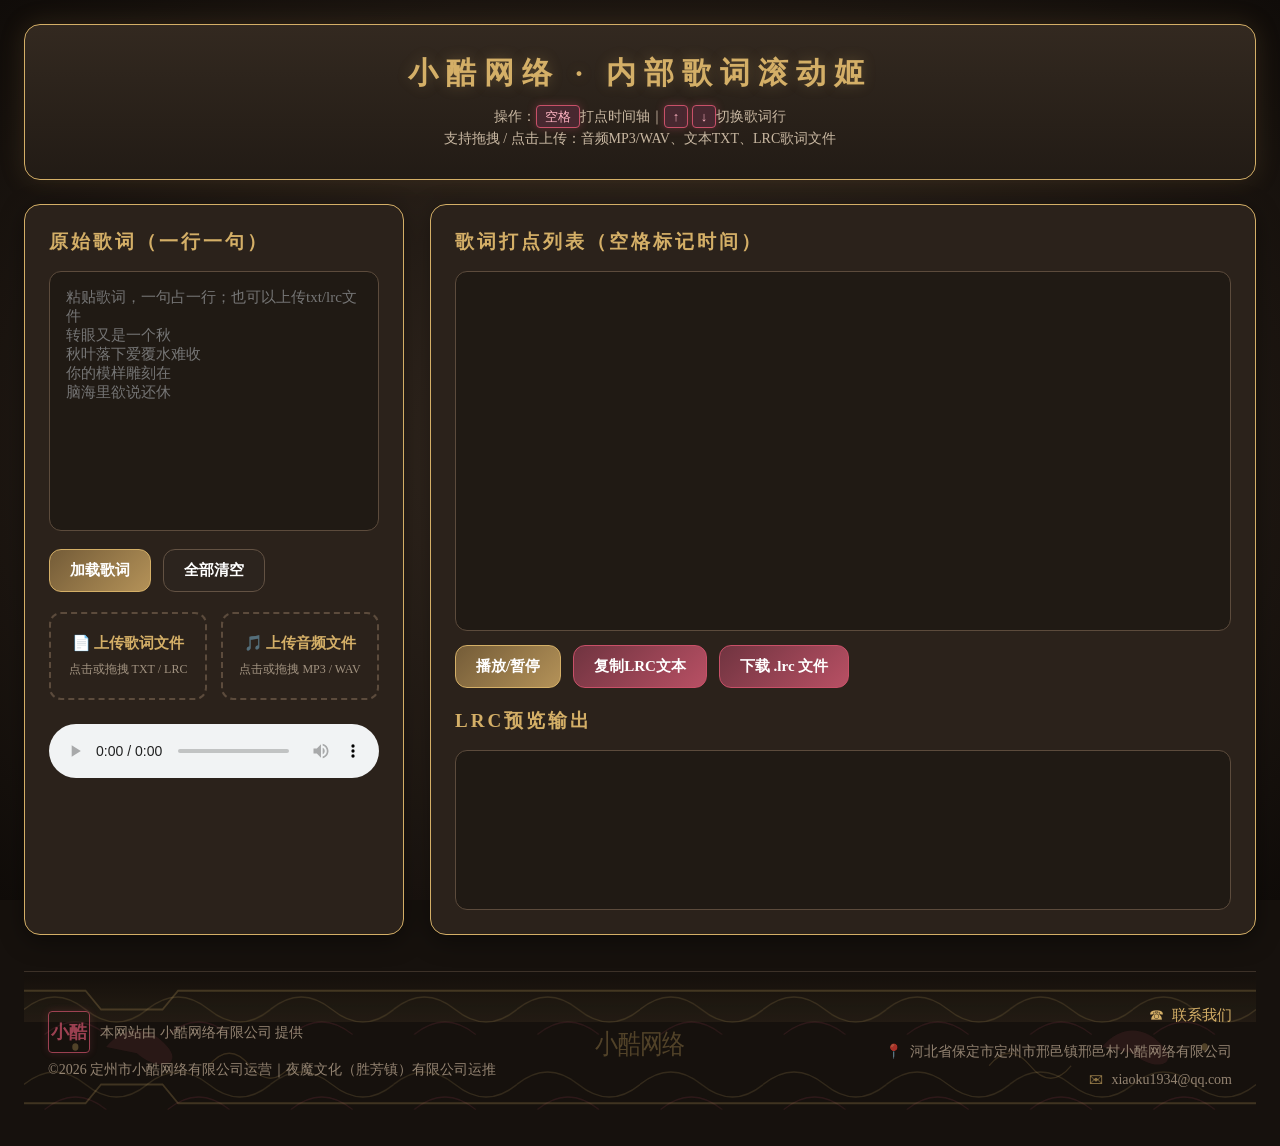
==== index.html @ b185fd9a "Add files via upload" ====
<!DOCTYPE html>
<html lang="zh-CN">
<head>
<meta charset="UTF-8" />
<title>小酷网络 · 内部歌词滚动姬</title>
<meta name="viewport" content="width=device-width, initial-scale=1.0"/>
<style>
:root {
  --ink:#e8d8c4;
  --paper:#2b221b;
  --dark:#16110d;
  --gold:#d4af67;
  --red:#c85068;
  --border:#5c4b3c;
}
*{margin:0;padding:0;box-sizing:border-box;font-family:"KaiTi","STKaiti",Consolas,serif;}
body{
  background-color:var(--dark);
  color:var(--ink);
  padding:24px;
  min-height:100vh;
  position:relative;
}
body::before{
  content:"";
  position:fixed;
  top:0;left:0;
  width:100%;height:100%;
  background:radial-gradient(ellipse at center,#382c22 0%,#100c09 100%);
  z-index:-1;
}
.container{max-width:1380px;margin:0 auto;}
.header{
  text-align:center;
  padding:28px 16px;
  border:1px solid var(--gold);
  border-radius:16px;
  background:linear-gradient(180deg,#332920,#221b15);
  box-shadow:0 0 24px #8b6d3c38;
  margin-bottom:24px;
}
.header h1{
  font-size:30px;
  color:var(--gold);
  letter-spacing:8px;
  text-shadow:0 0 14px #d4af6744;
}
.tip{
  color:#c9b8a2;
  font-size:14px;
  margin-top:12px;
  line-height:1.6;
}
kbd{
  background:#482830;
  color:#ffb4c2;
  border:1px solid var(--red);
  padding:3px 8px;
  border-radius:4px;
  font-size:13px;
  box-shadow:0 0 8px #c8506860;
}
.main-wrap{display:grid;grid-template-columns:380px 1fr;gap:26px;}
.panel{
  background:var(--paper);
  border:1px solid var(--gold);
  border-radius:16px;
  padding:24px;
  box-shadow:0 6px 24px #00000066;
}
h3{
  color:var(--gold);
  margin-bottom:16px;
  font-size:19px;
  letter-spacing:3px;
}
textarea{
  width:100%;
  height:260px;
  background:#201a14;
  border:1px solid var(--border);
  border-radius:12px;
  color:var(--ink);
  padding:16px;
  font-size:15px;
  resize:none;
  outline:none;
}
textarea:focus{
  border-color:var(--gold);
}
.btn-row{display:flex;gap:12px;flex-wrap:wrap;margin:14px 0 20px 0;}
button{
  padding:11px 20px;
  border:1px solid var(--gold);
  border-radius:12px;
  background:linear-gradient(135deg,#745c38,#b49258);
  color:#fff;
  font-weight:bold;
  cursor:pointer;
  font-family:"KaiTi";
  transition:0.24s;
  font-size:15px;
}
button:hover{
  box-shadow:0 0 12px #d4af6755;
  transform:translateY(-1px);
}
button.sec{
  background:linear-gradient(135deg,#703440,#b85064);
  border-color:var(--red);
}
button.warn{
  background:#2c241e;
  border-color:#635243;
}
.upload-group{
  display:grid;
  grid-template-columns:1fr 1fr;
  gap:14px;
  margin-bottom:18px;
}
.upload-card{
  border:2px dashed var(--border);
  padding:20px 12px;
  text-align:center;
  border-radius:12px;
  color:#c9b8a2;
  transition:0.24s;
  cursor:pointer;
}
.upload-card:hover{
  border-color:var(--gold);
  background:rgba(212,175,103,0.06);
}
.upload-card h4{
  color:var(--gold);
  margin-bottom:6px;
  font-size:15px;
}
.upload-card small{
  font-size:12px;
  opacity:0.75;
}
#lyricList{
  height:360px;
  overflow:auto;
  background:#201a14;
  border:1px solid var(--border);
  border-radius:12px;
  padding:16px;
  font-size:15px;
}
.line-item{padding:7px 10px;cursor:pointer;border-radius:6px;margin:2px 0;}
.line-item.active{background:#442c34;color:#ffb4c2;}
.preview-box{
  white-space:pre-wrap;
  padding:16px;
  background:#201a14;
  border-radius:12px;
  min-height:160px;
  border:1px solid var(--border);
  font-size:14px;
}
audio{width:100%;border-radius:10px;margin-top:6px;}

/* 底部古风样式 */
.footer{
  margin-top:36px;
  padding:28px 24px;
  border-top:1px solid #3c3128;
  position:relative;
  overflow:hidden;
  font-size:14px;
  color:#948472;
}
.footer-bg{
  position:absolute;
  left:0;
  right:0;
  top:0;
  bottom:0;
  pointer-events:none;
  opacity:0.9;
}
.footer-pattern{
  width:100%;
  height:100%;
}
.footer-inner{
  position:relative;
  z-index:2;
  display:flex;
  justify-content:space-between;
  align-items:center;
  gap:24px;
  flex-wrap:wrap;
}
.footer-left{
  text-align:left;
  line-height:1.8;
}
.footer-brand{
  display:flex;
  align-items:center;
  gap:10px;
  margin-bottom:4px;
}
.seal{
  display:inline-flex;
  align-items:center;
  justify-content:center;
  width:42px;
  height:42px;
  border:1px solid #c85068;
  color:#c85068;
  font-size:18px;
  font-weight:bold;
  border-radius:4px;
  opacity:0.75;
  box-shadow:0 0 8px #c8506840;
}
.footer-right{
  text-align:right;
  line-height:2;
}
.contact-title{
  display:flex;
  align-items:center;
  justify-content:flex-end;
  gap:8px;
  color:#d4af67;
  font-size:15px;
  margin-bottom:8px;
}
.contact-item{
  display:flex;
  align-items:center;
  justify-content:flex-end;
  gap:8px;
}
.contact-item .icon{
  color:#d4af67;
  opacity:0.65;
}
input[type="file"]{display:none;}
@media(max-width:960px){
  .main-wrap{grid-template-columns:1fr;}
  .upload-group{grid-template-columns:1fr;}
  .footer-inner{
    flex-direction:column;
  }
  .footer-left,.footer-right{
    text-align:center;
  }
  .footer-brand{
    justify-content:center;
  }
  .contact-title,.contact-item{
    justify-content:center;
  }
}
</style>
</head>
<body>
<div class="container">
<div class="header">
  <h1>小酷网络 · 内部歌词滚动姬</h1>
  <div class="tip">操作：<kbd>空格</kbd>打点时间轴｜<kbd>↑</kbd> <kbd>↓</kbd>切换歌词行<br>支持拖拽 / 点击上传：音频MP3/WAV、文本TXT、LRC歌词文件</div>
</div>
<div class="main-wrap">
  <div class="panel">
    <h3>原始歌词（一行一句）</h3>
    <textarea id="rawLyric" placeholder="粘贴歌词，一句占一行；也可以上传txt/lrc文件
转眼又是一个秋
秋叶落下爱覆水难收
你的模样雕刻在
脑海里欲说还休"></textarea>

    <div class="btn-row">
      <button onclick="parseLyric()">加载歌词</button>
      <button class="warn" onclick="clearAll()">全部清空</button>
    </div>

    <div class="upload-group">
      <div class="upload-card" id="cardText">
        <h4>📄 上传歌词文件</h4>
        <small>点击或拖拽 TXT / LRC</small>
        <input type="file" id="fileText" accept=".txt,.lrc">
      </div>
      <div class="upload-card" id="cardAudio">
        <h4>🎵 上传音频文件</h4>
        <small>点击或拖拽 MP3 / WAV</small>
        <input type="file" id="fileAudio" accept="audio/*">
      </div>
    </div>

    <audio id="audioPlayer" controls>
  </div>

  <div class="panel">
    <h3>歌词打点列表（空格标记时间）</h3>
    <div id="lyricList"></div>
    <div class="btn-row">
      <button onclick="playAudio()">播放/暂停</button>
      <button class="sec" onclick="copyLrc()">复制LRC文本</button>
      <button class="sec" onclick="downloadLrc()">下载 .lrc 文件</button>
    </div>
    <h3>LRC预览输出</h3>
    <div class="preview-box" id="lrcPreview"></div>
  </div>
</div>

<div class="footer">
  <div class="footer-bg">
    <svg class="footer-pattern" viewBox="0 0 1200 120" preserveAspectRatio="none">
      <defs>
        <pattern id="cloudPattern" width="120" height="60" patternUnits="userSpaceOnUse">
          <path d="M0 30 Q30 10 60 30 Q90 50 120 30" fill="none" stroke="#d4af67" stroke-width="1.2" opacity="0.18"/>
          <path d="M20 50 Q50 30 80 50" fill="none" stroke="#c85068" stroke-width="1" opacity="0.15"/>
        </pattern>
        <linearGradient id="fadeUp" x1="0" y1="100%" x2="0" y2="0%">
          <stop offset="0%" stop-color="#d4af67" stop-opacity="0.08"/>
          <stop offset="100%" stop-color="#d4af67" stop-opacity="0"/>
        </linearGradient>
      </defs>
      <rect x="0" y="0" width="1200" height="120" fill="url(#cloudPattern)"/>
      <rect x="0" y="0" width="1200" height="40" fill="url(#fadeUp)"/>
      <path d="M0 15 L60 15 L75 30 L135 30 L150 15 L1200 15" fill="none" stroke="#d4af67" stroke-width="1.5" opacity="0.25"/>
      <path d="M0 105 L60 105 L75 90 L135 90 L150 105 L1200 105" fill="none" stroke="#d4af67" stroke-width="1.5" opacity="0.25"/>
      <text x="600" y="65" text-anchor="middle" font-size="22" fill="#d4af67" opacity="0.35" font-family="KaiTi, STKaiti, serif">小酷网络</text>
      <path d="M80 60 C100 40 125 45 140 60 C155 75 130 80 110 65 Z" fill="#c85068" opacity="0.12"/>
      <path d="M1050 60 C1070 40 1095 45 1110 60 C1125 75 1100 80 1080 65 Z" fill="#c85068" opacity="0.12"/>
      <circle cx="50" cy="60" r="3" fill="#d4af67" opacity="0.35"/>
      <circle cx="1150" cy="60" r="3" fill="#d4af67" opacity="0.35"/>
      <path d="M180 75 Q200 55 220 75 Q240 95 260 75" fill="none" stroke="#d4af67" stroke-width="1" opacity="0.2"/>
      <path d="M940 75 Q960 55 980 75 Q1000 95 1020 75" fill="none" stroke="#d4af67" stroke-width="1" opacity="0.2"/>
    </svg>
  </div>
  <div class="footer-inner">
    <div class="footer-left">
      <div class="footer-brand">
        <span class="seal">小酷</span>
        <span>本网站由 小酷网络有限公司 提供</span>
      </div>
      <div>©2026 定州市小酷网络有限公司运营｜夜魔文化（胜芳镇）有限公司运推</div>
    </div>
    <div class="footer-right">
      <div class="contact-title">
        <span class="icon">☎</span>
        <span>联系我们</span>
      </div>
      <div class="contact-item">
        <span class="icon">📍</span>
        <span>河北省保定市定州市邢邑镇邢邑村小酷网络有限公司</span>
      </div>
      <div class="contact-item">
        <span class="icon">✉</span>
        <span>xiaoku1934@qq.com</span>
      </div>
    </div>
  </div>
</div>
</div>

<script>
let lyricLines = [];
let currentIndex = 0;
const audio = document.getElementById('audioPlayer');
const rawTextarea = document.getElementById('rawLyric');
const listDom = document.getElementById('lyricList');
const previewDom = document.getElementById('lrcPreview');

const cardText = document.getElementById('cardText');
const fileText = document.getElementById('fileText');
const cardAudio = document.getElementById('cardAudio');
const fileAudio = document.getElementById('fileAudio');

cardText.onclick = ()=>fileText.click();
fileText.onchange = function(){
  const f = this.files[0];
  if(!f) return;
  const r = new FileReader();
  r.onload = e=> rawTextarea.value = e.target.result;
  r.readAsText(f);
}
cardText.addEventListener('dragover',e=>e.preventDefault());
cardText.addEventListener('drop',e=>{
  e.preventDefault();
  const f = e.dataTransfer.files[0];
  if(!f) return;
  const r = new FileReader();
  r.onload = ev=> rawTextarea.value = ev.target.result;
  r.readAsText(f);
})

cardAudio.onclick = ()=>fileAudio.click();
fileAudio.onchange = function(){
  const f = this.files[0];
  if(!f) return;
  audio.src = URL.createObjectURL(f);
}
cardAudio.addEventListener('dragover',e=>e.preventDefault());
cardAudio.addEventListener('drop',e=>{
  e.preventDefault();
  const f = e.dataTransfer.files[0];
  if(f&&f.type.startsWith('audio/')){
    audio.src = URL.createObjectURL(f);
  }
})

function parseLyric(){
  const text = rawTextarea.value.trim();
  if(!text)return alert("请输入或上传歌词");
  lyricLines = text.split('\n').map(line=>({text:line.trim(),time:null})).filter(i=>i.text);
  currentIndex = 0;
  renderList();
  updatePreview();
}

function renderList(){
  listDom.innerHTML = '';
  lyricLines.forEach((item,i)=>{
    const div = document.createElement('div');
    div.className = 'line-item' + (i===currentIndex?' active':'');
    const timeStr = item.time ? formatTime(item.time) : '[未打点]';
    div.innerText = `${timeStr} ${item.text}`;
    div.onclick = ()=>{currentIndex=i;renderList();};
    listDom.appendChild(div);
  })
}

function formatTime(sec){
  const m = Math.floor(sec/60);
  const s = sec%60;
  return `[${String(m).padStart(2,'0')}:${s.toFixed(2).padStart(5,'0')}]`;
}

function buildLrc(){
  return lyricLines.filter(x=>x.time).map(l=>`${formatTime(l.time)}${l.text}`).join('\n');
}

function updatePreview(){
  previewDom.innerText = buildLrc();
}

document.addEventListener('keydown',ev=>{
  if(ev.target.tagName==='TEXTAREA') return;
  if(lyricLines.length===0) return;
  if(ev.code==='Space'){
    ev.preventDefault();
    lyricLines[currentIndex].time = audio.currentTime;
    currentIndex++;
    if(currentIndex>=lyricLines.length) currentIndex = lyricLines.length-1;
    renderList();
    updatePreview();
  }
  if(ev.code==='ArrowUp'){
    ev.preventDefault();
    if(currentIndex>0) currentIndex--;
    renderList();
  }
  if(ev.code==='ArrowDown'){
    ev.preventDefault();
    if(currentIndex<lyricLines.length-1) currentIndex++;
    renderList();
  }
})

function playAudio(){
  if(audio.paused) audio.play();
  else audio.pause();
}

function copyLrc(){
  const str = buildLrc();
  if(!str) return alert("还没有打点");
  navigator.clipboard.writeText(str).then(()=>alert("复制成功！"));
}

function downloadLrc(){
  const content = buildLrc();
  if(!content) return alert("暂无打点内容");
  const blob = new Blob([content],{type:'text/plain'});
  const a = document.createElement('a');
  a.href = URL.createObjectURL(blob);
  a.download = '小酷输出.lrc';
  a.click();
}

function clearAll(){
  rawTextarea.value='';
  lyricLines=[];
  currentIndex=0;
  listDom.innerHTML='';
  previewDom.innerText='';
  audio.src='';
  fileText.value='';
  fileAudio.value='';
}
</script>
</body>
</html>
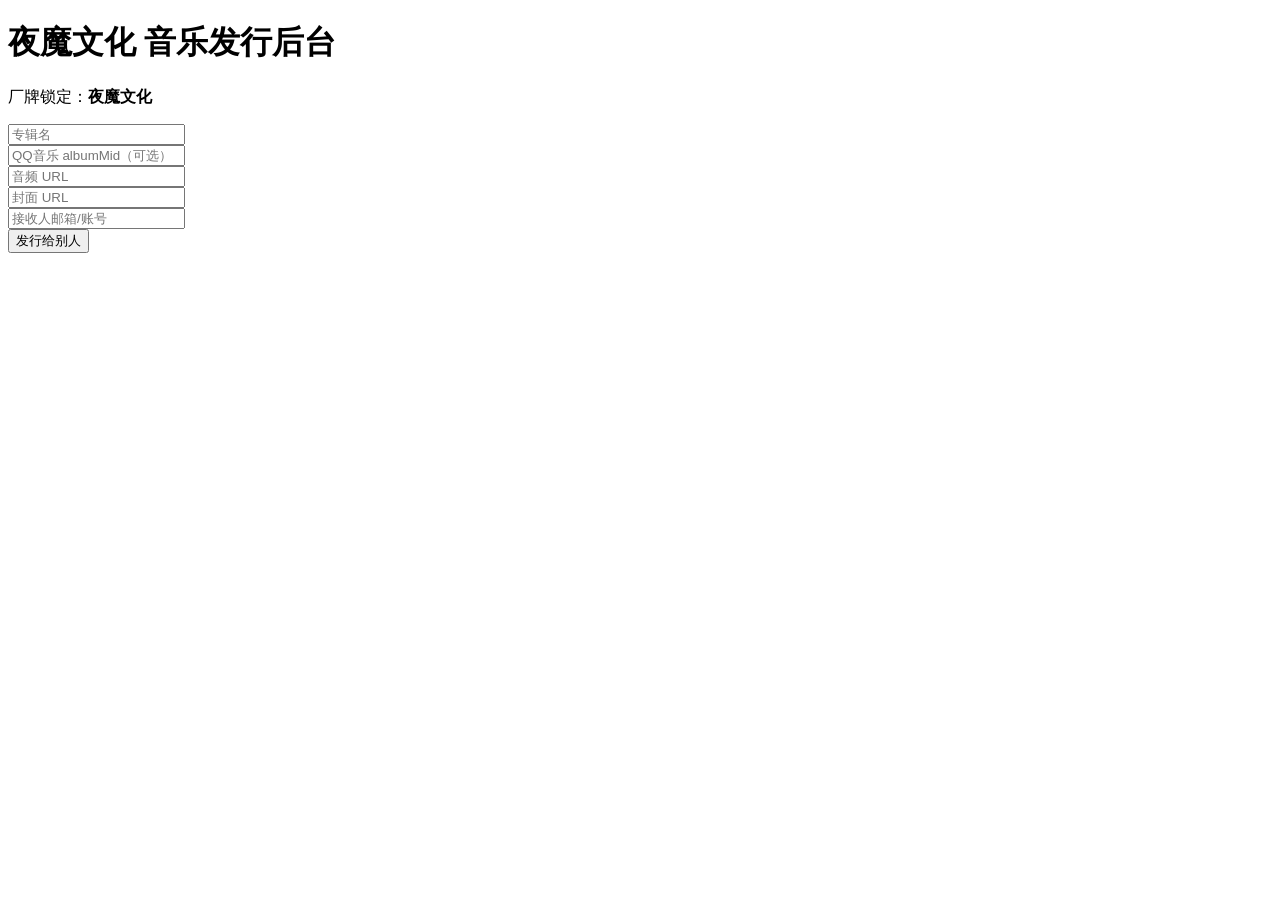
==== commit cf23d4ef: "Update index.html" ====
--- a/index.html
+++ b/index.html
@@ -1,503 +1,25 @@
-<!DOCTYPE html>
-<html lang="zh-CN">
-<head>
-<meta charset="UTF-8" />
-<title>小酷网络 · 内部歌词滚动姬</title>
-<meta name="viewport" content="width=device-width, initial-scale=1.0"/>
-<style>
-:root {
-  --ink:#e8d8c4;
-  --paper:#2b221b;
-  --dark:#16110d;
-  --gold:#d4af67;
-  --red:#c85068;
-  --border:#5c4b3c;
-}
-*{margin:0;padding:0;box-sizing:border-box;font-family:"KaiTi","STKaiti",Consolas,serif;}
-body{
-  background-color:var(--dark);
-  color:var(--ink);
-  padding:24px;
-  min-height:100vh;
-  position:relative;
-}
-body::before{
-  content:"";
-  position:fixed;
-  top:0;left:0;
-  width:100%;height:100%;
-  background:radial-gradient(ellipse at center,#382c22 0%,#100c09 100%);
-  z-index:-1;
-}
-.container{max-width:1380px;margin:0 auto;}
-.header{
-  text-align:center;
-  padding:28px 16px;
-  border:1px solid var(--gold);
-  border-radius:16px;
-  background:linear-gradient(180deg,#332920,#221b15);
-  box-shadow:0 0 24px #8b6d3c38;
-  margin-bottom:24px;
-}
-.header h1{
-  font-size:30px;
-  color:var(--gold);
-  letter-spacing:8px;
-  text-shadow:0 0 14px #d4af6744;
-}
-.tip{
-  color:#c9b8a2;
-  font-size:14px;
-  margin-top:12px;
-  line-height:1.6;
-}
-kbd{
-  background:#482830;
-  color:#ffb4c2;
-  border:1px solid var(--red);
-  padding:3px 8px;
-  border-radius:4px;
-  font-size:13px;
-  box-shadow:0 0 8px #c8506860;
-}
-.main-wrap{display:grid;grid-template-columns:380px 1fr;gap:26px;}
-.panel{
-  background:var(--paper);
-  border:1px solid var(--gold);
-  border-radius:16px;
-  padding:24px;
-  box-shadow:0 6px 24px #00000066;
-}
-h3{
-  color:var(--gold);
-  margin-bottom:16px;
-  font-size:19px;
-  letter-spacing:3px;
-}
-textarea{
-  width:100%;
-  height:260px;
-  background:#201a14;
-  border:1px solid var(--border);
-  border-radius:12px;
-  color:var(--ink);
-  padding:16px;
-  font-size:15px;
-  resize:none;
-  outline:none;
-}
-textarea:focus{
-  border-color:var(--gold);
-}
-.btn-row{display:flex;gap:12px;flex-wrap:wrap;margin:14px 0 20px 0;}
-button{
-  padding:11px 20px;
-  border:1px solid var(--gold);
-  border-radius:12px;
-  background:linear-gradient(135deg,#745c38,#b49258);
-  color:#fff;
-  font-weight:bold;
-  cursor:pointer;
-  font-family:"KaiTi";
-  transition:0.24s;
-  font-size:15px;
-}
-button:hover{
-  box-shadow:0 0 12px #d4af6755;
-  transform:translateY(-1px);
-}
-button.sec{
-  background:linear-gradient(135deg,#703440,#b85064);
-  border-color:var(--red);
-}
-button.warn{
-  background:#2c241e;
-  border-color:#635243;
-}
-.upload-group{
-  display:grid;
-  grid-template-columns:1fr 1fr;
-  gap:14px;
-  margin-bottom:18px;
-}
-.upload-card{
-  border:2px dashed var(--border);
-  padding:20px 12px;
-  text-align:center;
-  border-radius:12px;
-  color:#c9b8a2;
-  transition:0.24s;
-  cursor:pointer;
-}
-.upload-card:hover{
-  border-color:var(--gold);
-  background:rgba(212,175,103,0.06);
-}
-.upload-card h4{
-  color:var(--gold);
-  margin-bottom:6px;
-  font-size:15px;
-}
-.upload-card small{
-  font-size:12px;
-  opacity:0.75;
-}
-#lyricList{
-  height:360px;
-  overflow:auto;
-  background:#201a14;
-  border:1px solid var(--border);
-  border-radius:12px;
-  padding:16px;
-  font-size:15px;
-}
-.line-item{padding:7px 10px;cursor:pointer;border-radius:6px;margin:2px 0;}
-.line-item.active{background:#442c34;color:#ffb4c2;}
-.preview-box{
-  white-space:pre-wrap;
-  padding:16px;
-  background:#201a14;
-  border-radius:12px;
-  min-height:160px;
-  border:1px solid var(--border);
-  font-size:14px;
-}
-audio{width:100%;border-radius:10px;margin-top:6px;}
-
-/* 底部古风样式 */
-.footer{
-  margin-top:36px;
-  padding:28px 24px;
-  border-top:1px solid #3c3128;
-  position:relative;
-  overflow:hidden;
-  font-size:14px;
-  color:#948472;
-}
-.footer-bg{
-  position:absolute;
-  left:0;
-  right:0;
-  top:0;
-  bottom:0;
-  pointer-events:none;
-  opacity:0.9;
-}
-.footer-pattern{
-  width:100%;
-  height:100%;
-}
-.footer-inner{
-  position:relative;
-  z-index:2;
-  display:flex;
-  justify-content:space-between;
-  align-items:center;
-  gap:24px;
-  flex-wrap:wrap;
-}
-.footer-left{
-  text-align:left;
-  line-height:1.8;
-}
-.footer-brand{
-  display:flex;
-  align-items:center;
-  gap:10px;
-  margin-bottom:4px;
-}
-.seal{
-  display:inline-flex;
-  align-items:center;
-  justify-content:center;
-  width:42px;
-  height:42px;
-  border:1px solid #c85068;
-  color:#c85068;
-  font-size:18px;
-  font-weight:bold;
-  border-radius:4px;
-  opacity:0.75;
-  box-shadow:0 0 8px #c8506840;
-}
-.footer-right{
-  text-align:right;
-  line-height:2;
-}
-.contact-title{
-  display:flex;
-  align-items:center;
-  justify-content:flex-end;
-  gap:8px;
-  color:#d4af67;
-  font-size:15px;
-  margin-bottom:8px;
-}
-.contact-item{
-  display:flex;
-  align-items:center;
-  justify-content:flex-end;
-  gap:8px;
-}
-.contact-item .icon{
-  color:#d4af67;
-  opacity:0.65;
-}
-input[type="file"]{display:none;}
-@media(max-width:960px){
-  .main-wrap{grid-template-columns:1fr;}
-  .upload-group{grid-template-columns:1fr;}
-  .footer-inner{
-    flex-direction:column;
-  }
-  .footer-left,.footer-right{
-    text-align:center;
-  }
-  .footer-brand{
-    justify-content:center;
-  }
-  .contact-title,.contact-item{
-    justify-content:center;
-  }
-}
-</style>
-</head>
-<body>
-<div class="container">
-<div class="header">
-  <h1>小酷网络 · 内部歌词滚动姬</h1>
-  <div class="tip">操作：<kbd>空格</kbd>打点时间轴｜<kbd>↑</kbd> <kbd>↓</kbd>切换歌词行<br>支持拖拽 / 点击上传：音频MP3/WAV、文本TXT、LRC歌词文件</div>
-</div>
-<div class="main-wrap">
-  <div class="panel">
-    <h3>原始歌词（一行一句）</h3>
-    <textarea id="rawLyric" placeholder="粘贴歌词，一句占一行；也可以上传txt/lrc文件
-转眼又是一个秋
-秋叶落下爱覆水难收
-你的模样雕刻在
-脑海里欲说还休"></textarea>
-
-    <div class="btn-row">
-      <button onclick="parseLyric()">加载歌词</button>
-      <button class="warn" onclick="clearAll()">全部清空</button>
-    </div>
-
-    <div class="upload-group">
-      <div class="upload-card" id="cardText">
-        <h4>📄 上传歌词文件</h4>
-        <small>点击或拖拽 TXT / LRC</small>
-        <input type="file" id="fileText" accept=".txt,.lrc">
-      </div>
-      <div class="upload-card" id="cardAudio">
-        <h4>🎵 上传音频文件</h4>
-        <small>点击或拖拽 MP3 / WAV</small>
-        <input type="file" id="fileAudio" accept="audio/*">
-      </div>
-    </div>
-
-    <audio id="audioPlayer" controls>
-  </div>
-
-  <div class="panel">
-    <h3>歌词打点列表（空格标记时间）</h3>
-    <div id="lyricList"></div>
-    <div class="btn-row">
-      <button onclick="playAudio()">播放/暂停</button>
-      <button class="sec" onclick="copyLrc()">复制LRC文本</button>
-      <button class="sec" onclick="downloadLrc()">下载 .lrc 文件</button>
-    </div>
-    <h3>LRC预览输出</h3>
-    <div class="preview-box" id="lrcPreview"></div>
-  </div>
-</div>
-
-<div class="footer">
-  <div class="footer-bg">
-    <svg class="footer-pattern" viewBox="0 0 1200 120" preserveAspectRatio="none">
-      <defs>
-        <pattern id="cloudPattern" width="120" height="60" patternUnits="userSpaceOnUse">
-          <path d="M0 30 Q30 10 60 30 Q90 50 120 30" fill="none" stroke="#d4af67" stroke-width="1.2" opacity="0.18"/>
-          <path d="M20 50 Q50 30 80 50" fill="none" stroke="#c85068" stroke-width="1" opacity="0.15"/>
-        </pattern>
-        <linearGradient id="fadeUp" x1="0" y1="100%" x2="0" y2="0%">
-          <stop offset="0%" stop-color="#d4af67" stop-opacity="0.08"/>
-          <stop offset="100%" stop-color="#d4af67" stop-opacity="0"/>
-        </linearGradient>
-      </defs>
-      <rect x="0" y="0" width="1200" height="120" fill="url(#cloudPattern)"/>
-      <rect x="0" y="0" width="1200" height="40" fill="url(#fadeUp)"/>
-      <path d="M0 15 L60 15 L75 30 L135 30 L150 15 L1200 15" fill="none" stroke="#d4af67" stroke-width="1.5" opacity="0.25"/>
-      <path d="M0 105 L60 105 L75 90 L135 90 L150 105 L1200 105" fill="none" stroke="#d4af67" stroke-width="1.5" opacity="0.25"/>
-      <text x="600" y="65" text-anchor="middle" font-size="22" fill="#d4af67" opacity="0.35" font-family="KaiTi, STKaiti, serif">小酷网络</text>
-      <path d="M80 60 C100 40 125 45 140 60 C155 75 130 80 110 65 Z" fill="#c85068" opacity="0.12"/>
-      <path d="M1050 60 C1070 40 1095 45 1110 60 C1125 75 1100 80 1080 65 Z" fill="#c85068" opacity="0.12"/>
-      <circle cx="50" cy="60" r="3" fill="#d4af67" opacity="0.35"/>
-      <circle cx="1150" cy="60" r="3" fill="#d4af67" opacity="0.35"/>
-      <path d="M180 75 Q200 55 220 75 Q240 95 260 75" fill="none" stroke="#d4af67" stroke-width="1" opacity="0.2"/>
-      <path d="M940 75 Q960 55 980 75 Q1000 95 1020 75" fill="none" stroke="#d4af67" stroke-width="1" opacity="0.2"/>
-    </svg>
-  </div>
-  <div class="footer-inner">
-    <div class="footer-left">
-      <div class="footer-brand">
-        <span class="seal">小酷</span>
-        <span>本网站由 小酷网络有限公司 提供</span>
-      </div>
-      <div>©2026 定州市小酷网络有限公司运营｜夜魔文化（胜芳镇）有限公司运推</div>
-    </div>
-    <div class="footer-right">
-      <div class="contact-title">
-        <span class="icon">☎</span>
-        <span>联系我们</span>
-      </div>
-      <div class="contact-item">
-        <span class="icon">📍</span>
-        <span>河北省保定市定州市邢邑镇邢邑村小酷网络有限公司</span>
-      </div>
-      <div class="contact-item">
-        <span class="icon">✉</span>
-        <span>xiaoku1934@qq.com</span>
-      </div>
-    </div>
-  </div>
-</div>
-</div>
-
-<script>
-let lyricLines = [];
-let currentIndex = 0;
-const audio = document.getElementById('audioPlayer');
-const rawTextarea = document.getElementById('rawLyric');
-const listDom = document.getElementById('lyricList');
-const previewDom = document.getElementById('lrcPreview');
-
-const cardText = document.getElementById('cardText');
-const fileText = document.getElementById('fileText');
-const cardAudio = document.getElementById('cardAudio');
-const fileAudio = document.getElementById('fileAudio');
-
-cardText.onclick = ()=>fileText.click();
-fileText.onchange = function(){
-  const f = this.files[0];
-  if(!f) return;
-  const r = new FileReader();
-  r.onload = e=> rawTextarea.value = e.target.result;
-  r.readAsText(f);
-}
-cardText.addEventListener('dragover',e=>e.preventDefault());
-cardText.addEventListener('drop',e=>{
-  e.preventDefault();
-  const f = e.dataTransfer.files[0];
-  if(!f) return;
-  const r = new FileReader();
-  r.onload = ev=> rawTextarea.value = ev.target.result;
-  r.readAsText(f);
-})
-
-cardAudio.onclick = ()=>fileAudio.click();
-fileAudio.onchange = function(){
-  const f = this.files[0];
-  if(!f) return;
-  audio.src = URL.createObjectURL(f);
-}
-cardAudio.addEventListener('dragover',e=>e.preventDefault());
-cardAudio.addEventListener('drop',e=>{
-  e.preventDefault();
-  const f = e.dataTransfer.files[0];
-  if(f&&f.type.startsWith('audio/')){
-    audio.src = URL.createObjectURL(f);
-  }
-})
-
-function parseLyric(){
-  const text = rawTextarea.value.trim();
-  if(!text)return alert("请输入或上传歌词");
-  lyricLines = text.split('\n').map(line=>({text:line.trim(),time:null})).filter(i=>i.text);
-  currentIndex = 0;
-  renderList();
-  updatePreview();
-}
-
-function renderList(){
-  listDom.innerHTML = '';
-  lyricLines.forEach((item,i)=>{
-    const div = document.createElement('div');
-    div.className = 'line-item' + (i===currentIndex?' active':'');
-    const timeStr = item.time ? formatTime(item.time) : '[未打点]';
-    div.innerText = `${timeStr} ${item.text}`;
-    div.onclick = ()=>{currentIndex=i;renderList();};
-    listDom.appendChild(div);
-  })
-}
-
-function formatTime(sec){
-  const m = Math.floor(sec/60);
-  const s = sec%60;
-  return `[${String(m).padStart(2,'0')}:${s.toFixed(2).padStart(5,'0')}]`;
-}
-
-function buildLrc(){
-  return lyricLines.filter(x=>x.time).map(l=>`${formatTime(l.time)}${l.text}`).join('\n');
-}
-
-function updatePreview(){
-  previewDom.innerText = buildLrc();
-}
-
-document.addEventListener('keydown',ev=>{
-  if(ev.target.tagName==='TEXTAREA') return;
-  if(lyricLines.length===0) return;
-  if(ev.code==='Space'){
-    ev.preventDefault();
-    lyricLines[currentIndex].time = audio.currentTime;
-    currentIndex++;
-    if(currentIndex>=lyricLines.length) currentIndex = lyricLines.length-1;
-    renderList();
-    updatePreview();
-  }
-  if(ev.code==='ArrowUp'){
-    ev.preventDefault();
-    if(currentIndex>0) currentIndex--;
-    renderList();
-  }
-  if(ev.code==='ArrowDown'){
-    ev.preventDefault();
-    if(currentIndex<lyricLines.length-1) currentIndex++;
-    renderList();
-  }
-})
-
-function playAudio(){
-  if(audio.paused) audio.play();
-  else audio.pause();
-}
-
-function copyLrc(){
-  const str = buildLrc();
-  if(!str) return alert("还没有打点");
-  navigator.clipboard.writeText(str).then(()=>alert("复制成功！"));
-}
-
-function downloadLrc(){
-  const content = buildLrc();
-  if(!content) return alert("暂无打点内容");
-  const blob = new Blob([content],{type:'text/plain'});
-  const a = document.createElement('a');
-  a.href = URL.createObjectURL(blob);
-  a.download = '小酷输出.lrc';
-  a.click();
-}
-
-function clearAll(){
-  rawTextarea.value='';
-  lyricLines=[];
-  currentIndex=0;
-  listDom.innerHTML='';
-  previewDom.innerText='';
-  audio.src='';
-  fileText.value='';
-  fileAudio.value='';
-}
-</script>
-</body>
-</html>
+<!doctype html>
+<html lang="zh">
+<head><meta charset="utf-8"><title>夜魔文化 · 专辑发行</title></head>
+<body>
+  <h1>夜魔文化 音乐发行后台</h1>
+  <p>厂牌锁定：<b>夜魔文化</b></p>
+  <input id="title" placeholder="专辑名"><br>
+  <input id="albumMid" placeholder="QQ音乐 albumMid（可选）"><br>
+  <input id="audio" placeholder="音频 URL"><br>
+  <input id="cover" placeholder="封面 URL"><br>
+  <input id="receiver" placeholder="接收人邮箱/账号"><br>
+  <button onclick="release()">发行给别人</button>
+  <pre id="out"></pre>
+  <script>
+  async function release(){
+    const body = {
+      title: title.value, albumMid: albumMid.value,
+      audioUrl: audio.value, coverUrl: cover.value, receiverEmail: receiver.value
+    };
+    const r = await fetch('/api/release',{method:'POST',headers:{'Content-Type':'application/json'},body:JSON.stringify(body)});
+    out.textContent = JSON.stringify(await r.json(), null, 2);
+  }
+  </script>
+</body>
+</html>
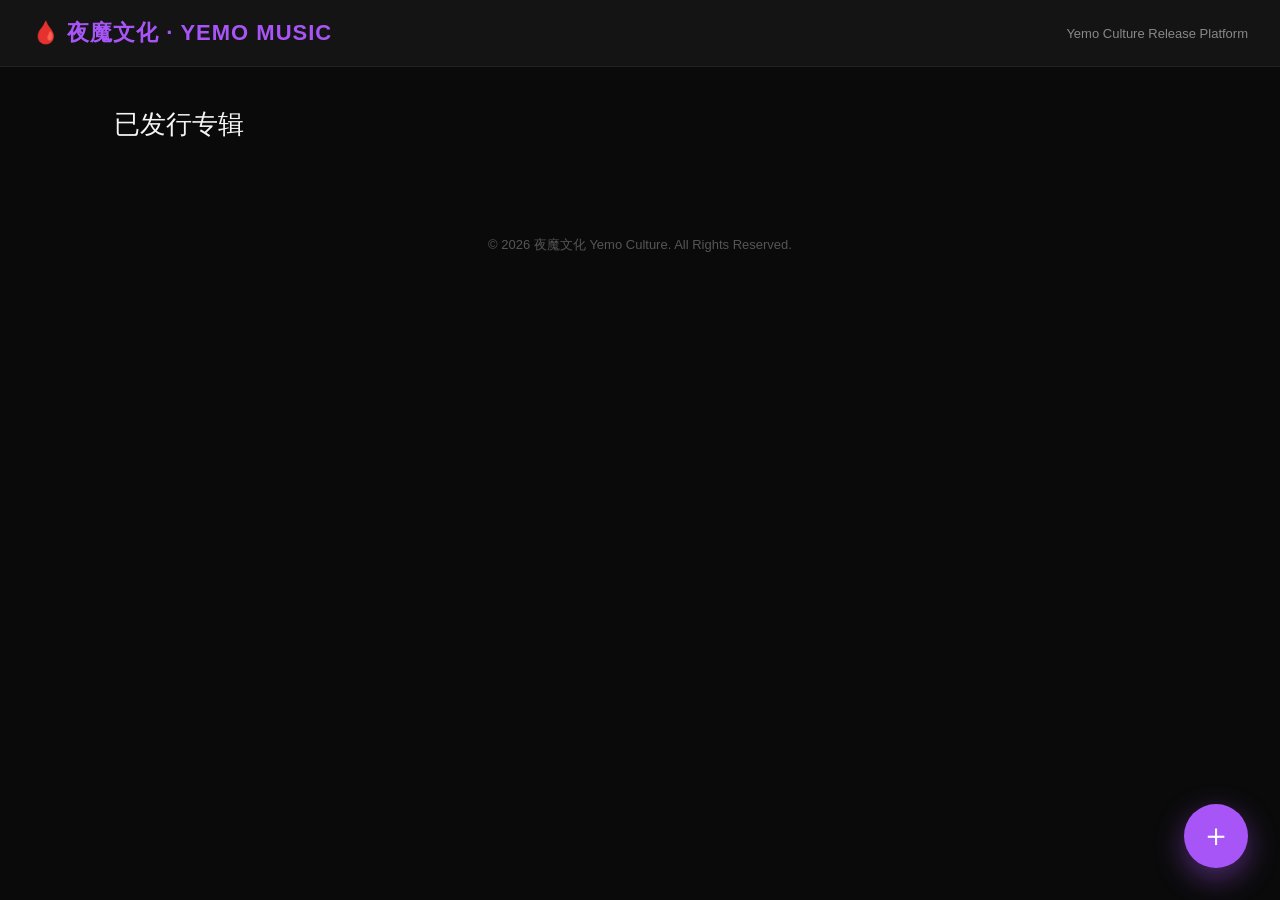
==== commit 45ad4fd9: "Refactor index.html for album release functionality Updated the HTML structure and added a modal for" ====
--- a/index.html
+++ b/index.html
@@ -1,25 +1,97 @@
-<!doctype html>
+<!DOCTYPE html>
 <html lang="zh">
-<head><meta charset="utf-8"><title>夜魔文化 · 专辑发行</title></head>
+<head>
+  <meta charset="UTF-8" />
+  <title>夜魔文化 · 音乐发行平台</title>
+  <link rel="stylesheet" href="style-ui.css" />
+</head>
 <body>
-  <h1>夜魔文化 音乐发行后台</h1>
-  <p>厂牌锁定：<b>夜魔文化</b></p>
-  <input id="title" placeholder="专辑名"><br>
-  <input id="albumMid" placeholder="QQ音乐 albumMid（可选）"><br>
-  <input id="audio" placeholder="音频 URL"><br>
-  <input id="cover" placeholder="封面 URL"><br>
-  <input id="receiver" placeholder="接收人邮箱/账号"><br>
-  <button onclick="release()">发行给别人</button>
-  <pre id="out"></pre>
-  <script>
-  async function release(){
-    const body = {
-      title: title.value, albumMid: albumMid.value,
-      audioUrl: audio.value, coverUrl: cover.value, receiverEmail: receiver.value
-    };
-    const r = await fetch('/api/release',{method:'POST',headers:{'Content-Type':'application/json'},body:JSON.stringify(body)});
-    out.textContent = JSON.stringify(await r.json(), null, 2);
-  }
-  </script>
+
+<!-- 顶部导航 -->
+<div class="nav">
+  <div class="logo">🩸 夜魔文化 · YEMO MUSIC</div>
+  <div class="brand">Yemo Culture Release Platform</div>
+</div>
+
+<!-- 主内容 -->
+<div class="main">
+  <div class="section-title">已发行专辑</div>
+
+  <div class="album-grid" id="albumList">
+    <!-- JS 动态渲染 -->
+  </div>
+</div>
+
+<!-- 悬浮发行按钮 -->
+<button class="fab" onclick="openModal()">＋</button>
+
+<!-- 发行弹窗 -->
+<div class="modal" id="modal">
+  <div class="modal-box">
+    <h2 style="margin-top:0;">发行新专辑</h2>
+
+    <input id="ui-title" placeholder="专辑名称" />
+    <input id="ui-audio" placeholder="音频地址" />
+    <input id="ui-cover" placeholder="封面地址" />
+    <input id="ui-receiver" placeholder="接收人邮箱 / 账号" />
+
+    <button onclick="release()">确认发行</button>
+  </div>
+</div>
+
+<div class="footer">© 2026 夜魔文化 Yemo Culture. All Rights Reserved.</div>
+
+<script>
+function openModal() {
+  document.getElementById("modal").classList.add("active");
+}
+
+function closeModal() {
+  document.getElementById("modal").classList.remove("active");
+}
+
+async function release() {
+  const body = {
+    title: document.getElementById("ui-title").value,
+    audioUrl: document.getElementById("ui-audio").value,
+    coverUrl: document.getElementById("ui-cover").value,
+    receiverEmail: document.getElementById("ui-receiver").value
+  };
+
+  const res = await fetch("/api/release", {
+    method: "POST",
+    headers: { "Content-Type": "application/json" },
+    body: JSON.stringify(body)
+  });
+
+  const data = await res.json();
+  alert("发行成功\n厂牌：夜魔文化\n领取链接：" + data.claimUrl);
+  closeModal();
+  loadAlbums();
+}
+
+async function loadAlbums() {
+  const res = await fetch("/api/releases");
+  const data = await res.json();
+
+  const grid = document.getElementById("albumList");
+  grid.innerHTML = "";
+
+  data.forEach(a => {
+    grid.innerHTML += `
+      <div class="album-card">
+        <img src="${a.coverUrl}" />
+        <div class="album-info">
+          <h3>${a.title}</h3>
+          <span>夜魔文化 · ${a.receiver}</span>
+        </div>
+      </div>
+    `;
+  });
+}
+
+loadAlbums();
+</script>
+
 </body>
 </html>
--- a/style-ui.css
+++ b/style-ui.css
@@ -0,0 +1,160 @@
+/* public/style-ui.css */
+:root {
+  --bg: #0a0a0a;
+  --card: #141414;
+  --accent: #a855f7;
+  --accent-glow: rgba(168, 85, 247, .45);
+  --text: #f4f4f4;
+  --muted: #888;
+}
+
+* {
+  box-sizing: border-box;
+}
+
+body {
+  margin: 0;
+  font-family: -apple-system, BlinkMacSystemFont, "PingFang SC",
+    "Microsoft YaHei", sans-serif;
+  background: var(--bg);
+  color: var(--text);
+}
+
+/* 顶部导航 */
+.nav {
+  display: flex;
+  align-items: center;
+  padding: 18px 32px;
+  background: var(--card);
+  border-bottom: 1px solid #222;
+}
+
+.nav .logo {
+  font-size: 22px;
+  font-weight: 700;
+  color: var(--accent);
+  letter-spacing: 1px;
+}
+
+.nav .brand {
+  margin-left: auto;
+  font-size: 13px;
+  color: var(--muted);
+}
+
+/* 主容器 */
+.main {
+  max-width: 1100px;
+  margin: 40px auto;
+  padding: 0 24px;
+}
+
+.section-title {
+  font-size: 26px;
+  margin-bottom: 24px;
+}
+
+/* 专辑卡片 */
+.album-grid {
+  display: grid;
+  grid-template-columns: repeat(auto-fill, minmax(200px, 1fr));
+  gap: 28px;
+}
+
+.album-card {
+  background: var(--card);
+  border-radius: 14px;
+  overflow: hidden;
+  transition: transform .25s, box-shadow .25s;
+}
+
+.album-card:hover {
+  transform: translateY(-6px);
+  box-shadow: 0 20px 40px var(--accent-glow);
+}
+
+.album-card img {
+  width: 100%;
+  height: 200px;
+  object-fit: cover;
+}
+
+.album-info {
+  padding: 14px;
+}
+
+.album-info h3 {
+  margin: 0;
+  font-size: 16px;
+}
+
+.album-info span {
+  font-size: 13px;
+  color: var(--muted);
+}
+
+/* 发行按钮 */
+.fab {
+  position: fixed;
+  right: 32px;
+  bottom: 32px;
+  width: 64px;
+  height: 64px;
+  border-radius: 50%;
+  background: var(--accent);
+  color: #fff;
+  font-size: 32px;
+  border: none;
+  cursor: pointer;
+  box-shadow: 0 10px 30px var(--accent-glow);
+}
+
+/* 弹窗 */
+.modal {
+  position: fixed;
+  inset: 0;
+  background: rgba(0,0,0,.75);
+  display: none;
+  align-items: center;
+  justify-content: center;
+}
+
+.modal.active {
+  display: flex;
+}
+
+.modal-box {
+  background: var(--card);
+  padding: 28px;
+  border-radius: 16px;
+  width: 420px;
+}
+
+.modal-box input {
+  width: 100%;
+  padding: 12px;
+  margin-bottom: 14px;
+  border-radius: 8px;
+  border: 1px solid #333;
+  background: #111;
+  color: #fff;
+}
+
+.modal-box button {
+  width: 100%;
+  padding: 12px;
+  border-radius: 8px;
+  border: none;
+  background: var(--accent);
+  color: #fff;
+  font-size: 16px;
+  cursor: pointer;
+}
+
+/* 页脚 */
+.footer {
+  text-align: center;
+  padding: 30px;
+  font-size: 13px;
+  color: #555;
+}
